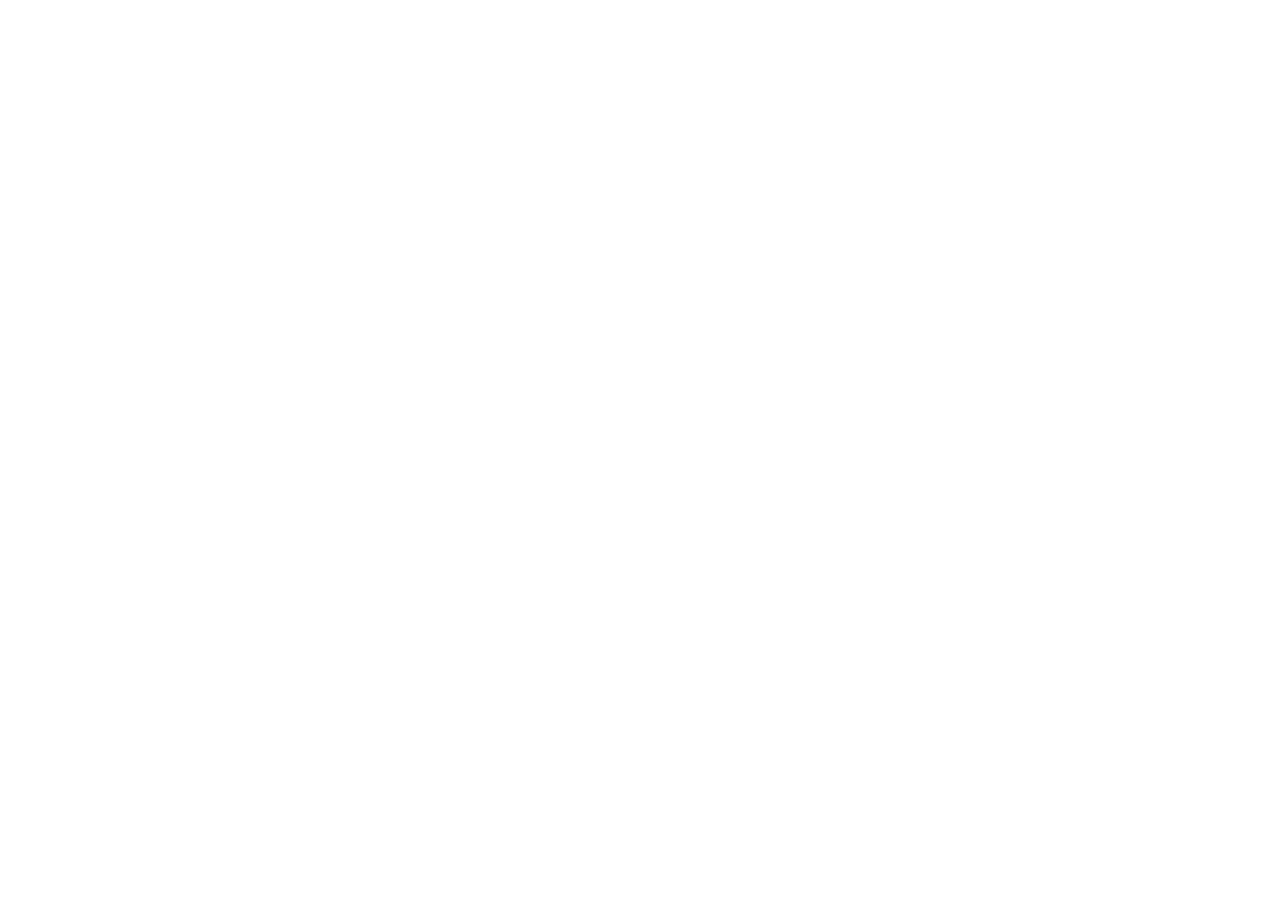
==== homepage/index.html @ 73b03a10 "Added CSS/HTML shell structure to homepage portion of project" ====
<!DOCTYPE html>
<html>
  <head>
    <title>Nick Pelone</title>
    <link href='style.css' rel='stylesheet' type='text/css'>
    <link href='http://fonts.googleapis.com/css?family=Roboto+Condensed' rel='stylesheet' type='text/css'>
  
  </head>
  
  <body>
  
  </body>
</html>
---- homepage/style.css ----
body{




}

.content{
  
}

.nameText{
  
}

.subText{
  
}

.icons{
  
}

a{
  
}
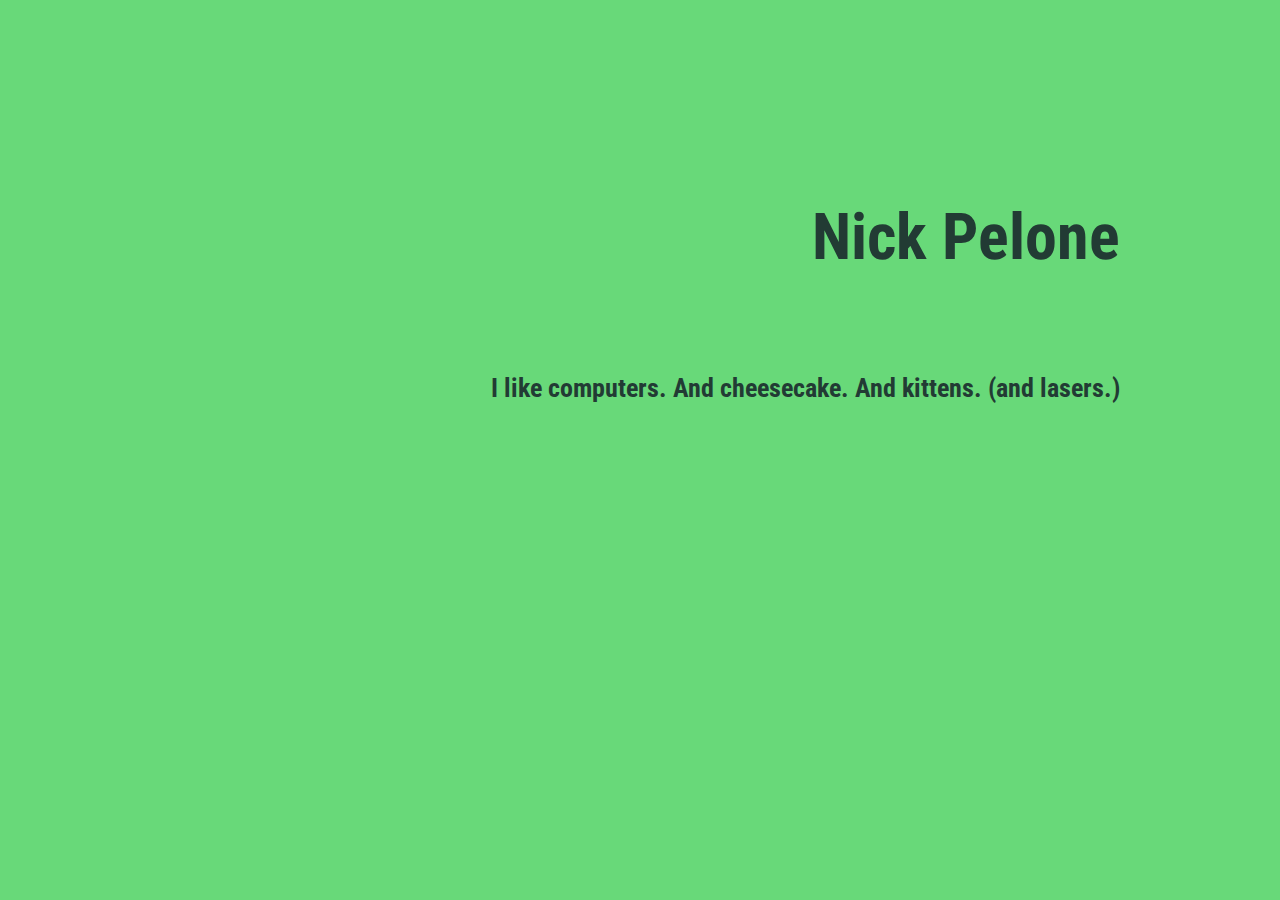
==== commit 674ff944: "Added name text, secondary text, began to organize design" ====
--- a/homepage/index.html
+++ b/homepage/index.html
@@ -8,6 +8,14 @@
   </head>
   
   <body>
-  
+    <div class="content">
+      <div class="nameText">
+        <h1>Nick Pelone</h1>
+        <br>
+          <div class="subText">
+            <h1>I like computers. And cheesecake. And kittens. (and lasers.)</h1>
+          </div>
+        </div>
+    </div>
   </body>
 </html>--- a/homepage/style.css
+++ b/homepage/style.css
@@ -1,4 +1,7 @@
 body{
+font-family: 'Roboto Condensed', sans-serif;
+background:#68D979;
+
 
 
 
@@ -6,14 +9,23 @@
 }
 
 .content{
+  width:960px;
+  min-height:350px;
+  margin-top:200px;
+  margin-right:auto;
+  margin-bottom:0;
+  margin-left:auto;
   
 }
 
 .nameText{
-  
+  font-size:xx-large;
+  color:#223B34;
+  text-align:right;
 }
 
 .subText{
+  font-size:small;
   
 }
 
@@ -22,5 +34,5 @@
 }
 
 a{
-  
+  text-decoration:none;
 }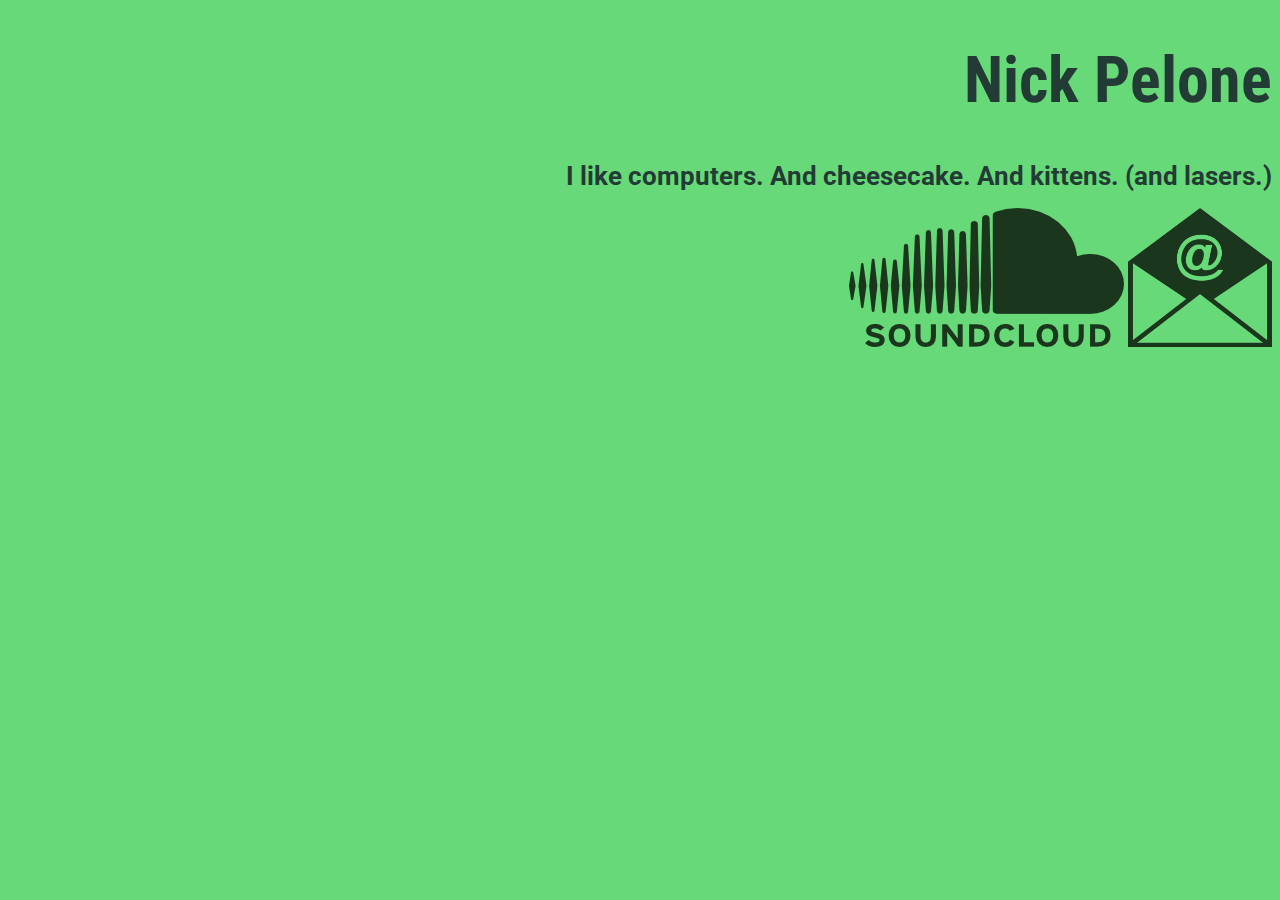
==== commit 539b1210: "Added icons from Soundclod and email icon from thenounproject, as well as a second Google Web Font; " ====
--- a/homepage/index.html
+++ b/homepage/index.html
@@ -4,6 +4,7 @@
     <title>Nick Pelone</title>
     <link href='style.css' rel='stylesheet' type='text/css'>
     <link href='http://fonts.googleapis.com/css?family=Roboto+Condensed' rel='stylesheet' type='text/css'>
+    <link href='http://fonts.googleapis.com/css?family=Roboto' rel='stylesheet' type='text/css'>
   
   </head>
   
@@ -11,11 +12,19 @@
     <div class="content">
       <div class="nameText">
         <h1>Nick Pelone</h1>
-        <br>
+      </div>
           <div class="subText">
             <h1>I like computers. And cheesecake. And kittens. (and lasers.)</h1>
           </div>
-        </div>
+      <div class ="icons">
+        <a href="http://soundcloud.com/conceptxo" alt="My SoundCloud page" >
+          <img src="images/soundcloud_icon.png" alt="My SoundCloud page" >
+        </a>
+         
+        <a href="mailto:npelone@unca.edu" alt="Contact">
+          <img src="images/email.png" alt="Contact" height="139">
+        </a>
+      
     </div>
   </body>
 </html>--- a/homepage/style.css
+++ b/homepage/style.css
@@ -9,11 +9,11 @@
 }
 
 .content{
-  width:960px;
+  min-width:640px;
   min-height:350px;
-  margin-top:200px;
+  margin-top:auto;
   margin-right:auto;
-  margin-bottom:0;
+  margin-bottom:auto;
   margin-left:auto;
   
 }
@@ -22,17 +22,25 @@
   font-size:xx-large;
   color:#223B34;
   text-align:right;
+  margin-bottom:;
 }
 
 .subText{
+  font-family: 'Roboto', sans-serif;
+  margin-top:auto;
   font-size:small;
+  color:#223B34;
+  text-align:right;
   
 }
 
 .icons{
+  margin-top:275px
+  float:right ;
+  text-align:right;
   
 }
 
 a{
-  text-decoration:none;
+text-decoration:none;
 }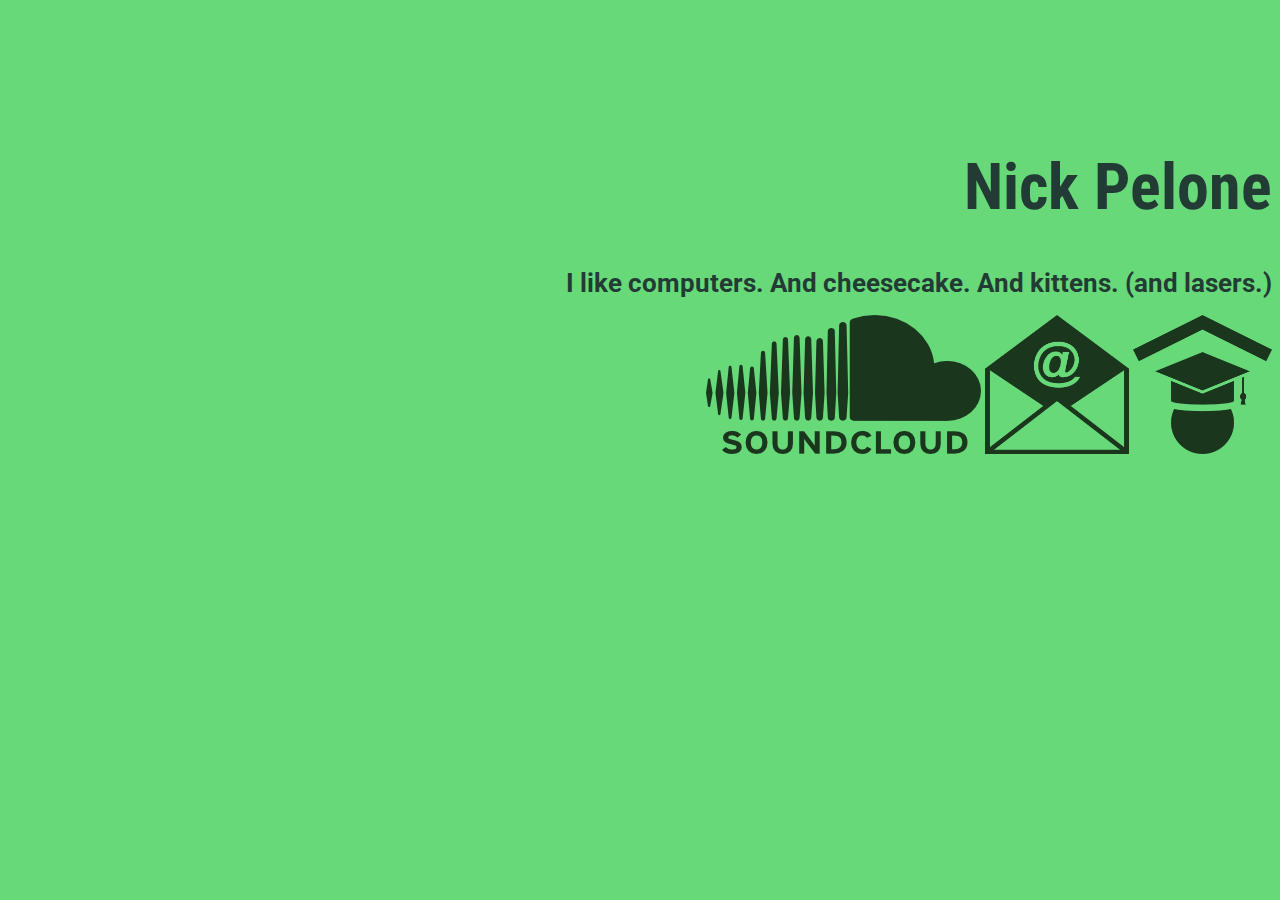
==== commit 021b6c00: "Added university icon and link to UNCA" ====
--- a/homepage/index.html
+++ b/homepage/index.html
@@ -17,13 +17,16 @@
             <h1>I like computers. And cheesecake. And kittens. (and lasers.)</h1>
           </div>
       <div class ="icons">
-        <a href="http://soundcloud.com/conceptxo" alt="My SoundCloud page" >
+        <a href="http://www.soundcloud.com/conceptxo" alt="My SoundCloud page" >
           <img src="images/soundcloud_icon.png" alt="My SoundCloud page" >
         </a>
          
         <a href="mailto:npelone@unca.edu" alt="Contact">
           <img src="images/email.png" alt="Contact" height="139">
         </a>
+        <a href="http://www.unca.edu" alt="UNCA">
+          <img src="images/university.png" alt="UNCA" height="139">
+        </a>
       
     </div>
   </body>
--- a/homepage/style.css
+++ b/homepage/style.css
@@ -10,8 +10,8 @@
 
 .content{
   min-width:640px;
-  min-height:350px;
-  margin-top:auto;
+  min-height:360px;
+  margin-top:150px;
   margin-right:auto;
   margin-bottom:auto;
   margin-left:auto;
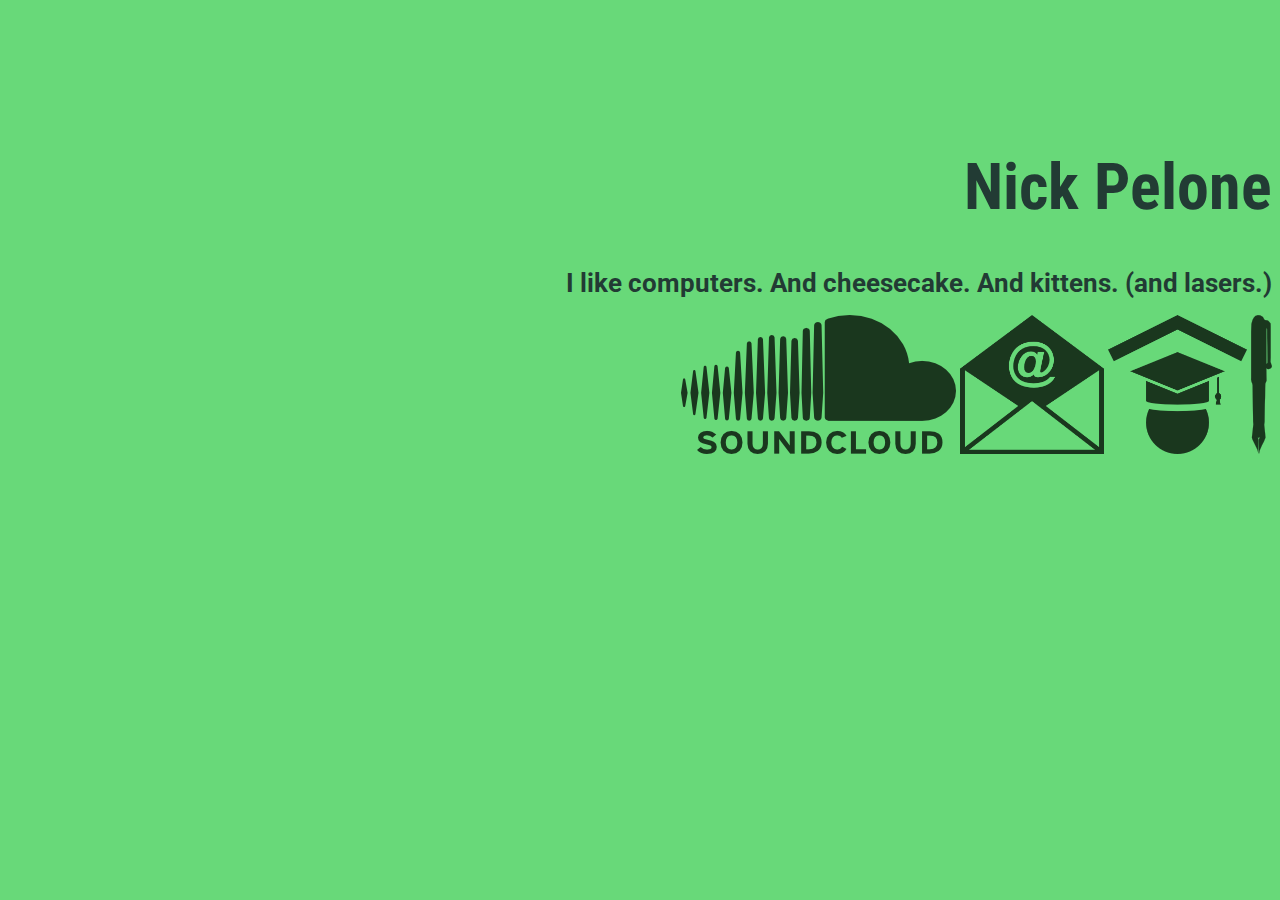
==== commit 718bb983: "added pen icon and link to blog portion of project, added CSS background color to blog/index.html" ====
--- a/homepage/index.html
+++ b/homepage/index.html
@@ -27,6 +27,9 @@
         <a href="http://www.unca.edu" alt="UNCA">
           <img src="images/university.png" alt="UNCA" height="139">
         </a>
+        <a href="../blog/index.html" alt="Blog">
+          <img src="images/pen_blog.png" alt = "Blog" height="139">
+        </a>
       
     </div>
   </body>
